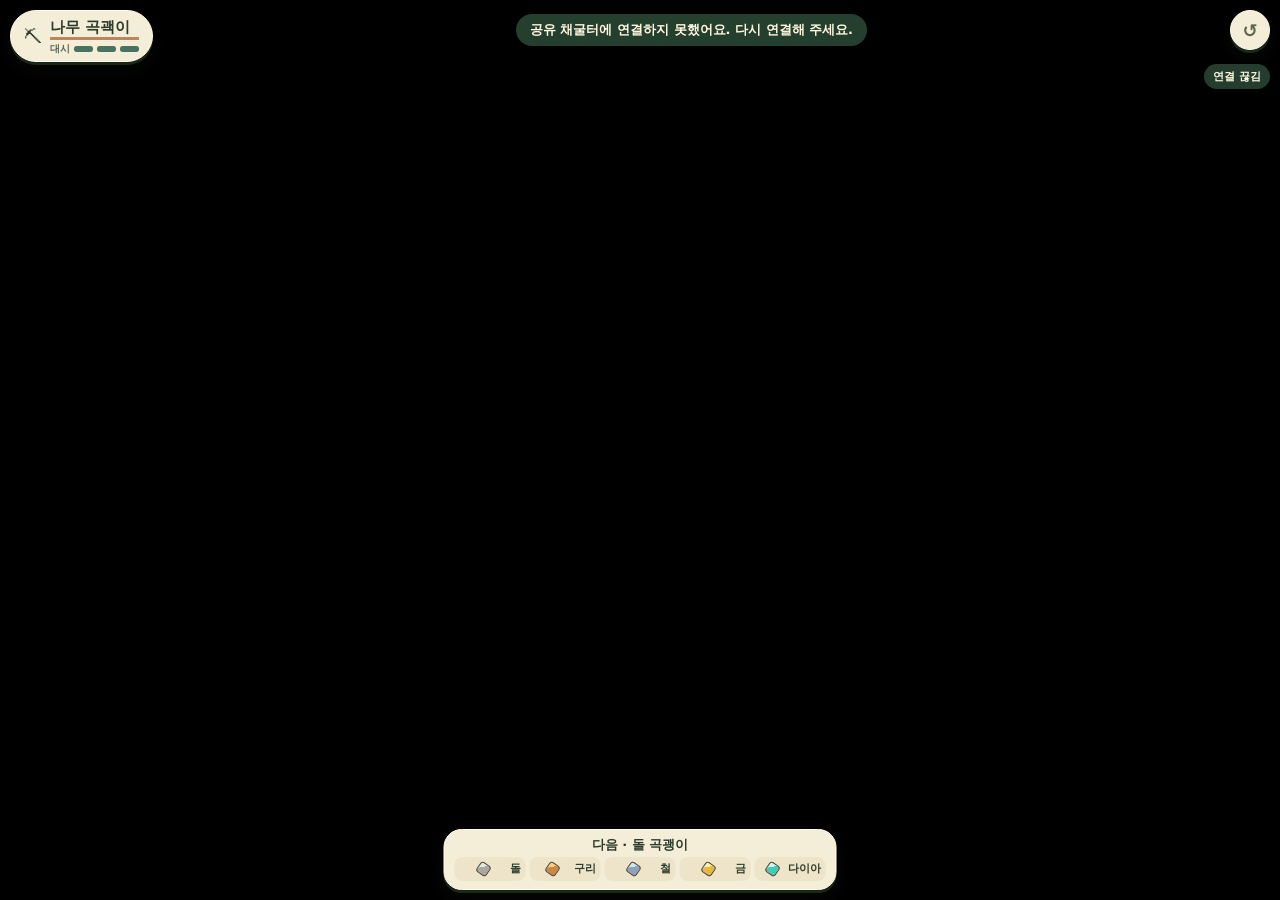
==== fracture.html @ 0baeaced "[build] 곡갱이.io GitHub Pages 클라이언트 초기 배포" ====
<!doctype html>
<html lang="ko">
    <head>
        <meta charset="utf-8" />
        <meta name="viewport" content="width=device-width, initial-scale=1, viewport-fit=cover" />
        <meta name="theme-color" content="#8fb36a" />
        <title>곡갱이.io 채굴터</title>
        <link rel="stylesheet" href="./fracture.css" />
        <script type="module" src="./fracture.js"></script>
    </head>
    <body>
        <main class="fracture" aria-label="광석을 캐서 곡괭이를 개조하는 목업">
            <canvas id="field" aria-label="광물 몹과 파편이 있는 채굴터"></canvas>

            <header class="top">
                <section class="tool-card" aria-label="내 곡갱이">
                    <span class="tool-icon" aria-hidden="true">⛏</span>
                    <div class="tool-info">
                        <strong id="tool">나무 곡괙이</strong>
                        <div id="dash-meter" role="group" aria-label="대시 충전">
                            <span aria-hidden="true">대시</span>
                        </div>
                    </div>
                </section>
                <p id="status" class="status" role="status" aria-live="polite">
                    광석 표면을 쳐서 쪼개 보세요
                </p>
                <button id="reset" type="button" aria-label="처음 상태로 되돌리기">
                    <span aria-hidden="true">↺</span>
                </button>
            </header>

            <aside id="online-panel" aria-label="채굴터 정보" hidden>
                <span id="connection-status" role="status"></span>
                <div id="center-compass" hidden>
                    <span class="compass-arrow" aria-hidden="true"></span>
                    <span id="center-distance"></span>
                </div>
            </aside>

            <section class="touch-sticks" aria-label="터치 조작">
                <div class="stick-control">
                    <div class="stick-pad" id="move-stick" aria-label="대시 방향">
                        <span class="stick-knob" aria-hidden="true">✥</span>
                    </div>
                    <span>대시</span>
                </div>
                <div class="stick-control">
                    <button type="button" class="stick-pad" id="attack-button" aria-label="공격">
                        <span class="stick-knob" aria-hidden="true">⛏</span>
                    </button>
                    <span>공격</span>
                </div>
            </section>

            <footer class="bag" aria-label="곡괭이 개조 재료">
                <strong id="next-tool">다음 · 돌 곡괭이</strong>
                <ul id="ingredients" aria-label="보유량과 필요한 양"></ul>
            </footer>
        </main>
    </body>
</html>
---- fracture.css ----
:root {
    font-family: 'Malgun Gothic', 'Apple SD Gothic Neo', system-ui, sans-serif;
    color: #2c3b2c;
    background: #a6c878;
    color-scheme: light;
    --card: #fff8e2f4;
    --card-edge: #fffbea;
    --ink: #2c3b2c;
    --sub: #5f664d;
    --shadow: 0 3px 0 #3e5a3a66, 0 8px 18px #2e452c22;
    --safe-top: max(10px, env(safe-area-inset-top));
    --safe-bottom: max(10px, env(safe-area-inset-bottom));
    --side: max(10px, env(safe-area-inset-left));
}
* {
    box-sizing: border-box;
}
html,
body {
    margin: 0;
    height: 100%;
    overflow: hidden;
    overscroll-behavior: none;
    -webkit-tap-highlight-color: transparent;
    -webkit-user-select: none;
    user-select: none;
}
button {
    font: inherit;
    color: inherit;
    cursor: pointer;
}
button:focus-visible {
    outline: 3px solid #fff3a0;
    outline-offset: 2px;
}
button:disabled {
    cursor: default;
}

.fracture {
    position: relative;
    width: 100%;
    height: 100dvh;
    min-height: 360px;
    overflow: hidden;
    background: radial-gradient(ellipse at 50% 46%, #c3dc90 0%, #a6c878 55%, #86ab62 100%);
}
#field {
    position: absolute;
    inset: 0;
    display: block;
    width: 100%;
    height: 100%;
    touch-action: none;
}
.touch-sticks {
    display: none;
}
.stick-control {
    display: grid;
    justify-items: center;
    gap: 4px;
    color: #fff5d8;
    font-size: 12px;
    font-weight: 850;
    text-shadow: 0 1px 2px #233d2c;
}
.stick-pad {
    display: grid;
    place-items: center;
    width: var(--stick-size);
    aspect-ratio: 1;
    border-radius: 50%;
    border: 2px solid #ffebbb9e;
    background: #294737b3;
    box-shadow:
        inset 0 0 0 4px #142c254d,
        0 3px 8px #172e2655;
    touch-action: none;
    pointer-events: auto;
}
.stick-pad[data-held] {
    border-color: #ffde91;
}
.stick-knob {
    display: grid;
    place-items: center;
    width: 49%;
    aspect-ratio: 1;
    border: 2px solid #fff2cb;
    border-radius: 50%;
    background: #e6d5a5;
    box-shadow: 0 3px 0 #9a835a;
    color: #554631;
    font-size: 23px;
    line-height: 1;
    pointer-events: none;
}
#attack-button .stick-knob {
    background: #f0c581;
}
#attack-button {
    padding: 0;
}
#attack-button:active .stick-knob {
    transform: scale(0.92);
    background: #ffe1a1;
}
@media (pointer: coarse) {
    .fracture {
        --stick-size: clamp(76px, 23vw, 110px);
    }
    .touch-sticks {
        position: absolute;
        inset: auto max(20px, env(safe-area-inset-right)) calc(var(--safe-bottom) + 82px)
            max(20px, env(safe-area-inset-left));
        display: flex;
        justify-content: space-between;
        pointer-events: none;
    }
}
@media (pointer: coarse) and (orientation: landscape) {
    .fracture {
        --stick-size: clamp(68px, 18vh, 92px);
    }
    .touch-sticks {
        bottom: calc(var(--safe-bottom) + 8px);
    }
}
/* ───── 위: 곡갱이 · 상태 한 줄 · 다시 ───── */
.top {
    position: absolute;
    top: var(--safe-top);
    left: var(--side);
    right: var(--side);
    display: grid;
    grid-template-columns: auto 1fr auto;
    align-items: start;
    gap: 10px;
    pointer-events: none;
}
.top > * {
    pointer-events: auto;
}
.tool-card {
    display: flex;
    align-items: center;
    gap: 8px;
    padding: 7px 13px;
    border: 1px solid var(--card-edge);
    border-radius: 999px;
    background: var(--card);
    box-shadow: var(--shadow);
}
.tool-icon {
    font-size: 18px;
}
#tool {
    font-size: 15px;
    font-weight: 900;
    white-space: nowrap;
    border-bottom: 3px solid var(--tool-color, #b9875f);
}
.tool-info {
    display: grid;
    gap: 4px;
}
#dash-meter {
    display: flex;
    align-items: center;
    gap: 4px;
    color: #586758;
    font-size: 10px;
    line-height: 1;
    font-weight: 850;
}
.dash-charge {
    position: relative;
    width: 19px;
    height: 6px;
    overflow: hidden;
    border-radius: 999px;
    background: #cfcab5;
    box-shadow: inset 0 0 0 1px #918c6d6a;
}
.dash-charge::before {
    content: '';
    position: absolute;
    inset: 0;
    transform: scaleX(var(--dash-fill, 1));
    transform-origin: left center;
    background: #487361;
}
#move-stick[data-dashing] .stick-knob {
    background: #f7ce7c;
}
.status {
    justify-self: center;
    max-width: 440px;
    margin: 4px 0 0;
    padding: 7px 14px;
    border-radius: 999px;
    background: #2f4f3acc;
    color: #fff8e1;
    font-size: 13px;
    font-weight: 800;
    line-height: 1.35;
    text-align: center;
    pointer-events: none;
}
.status:empty {
    visibility: hidden;
}
#reset {
    grid-column: -2;
    grid-row: 1;
    display: grid;
    place-items: center;
    width: 40px;
    height: 40px;
    border: 1px solid var(--card-edge);
    border-radius: 50%;
    background: var(--card);
    box-shadow: var(--shadow);
    font-size: 18px;
    font-weight: 900;
    color: var(--sub);
}
#reset[hidden],
#online-panel[hidden],
#center-compass[hidden] {
    display: none;
}
#online-panel {
    position: absolute;
    right: var(--side);
    top: calc(var(--safe-top) + 54px);
    display: grid;
    justify-items: end;
    gap: 5px;
    pointer-events: none;
    font-size: 11px;
    font-weight: 800;
    color: #fff8de;
}
#connection-status,
#center-compass {
    padding: 5px 9px;
    border-radius: 999px;
    background: #294535e3;
}
#center-compass {
    display: flex;
    gap: 6px;
    align-items: center;
    color: #ffdc93;
}
.compass-arrow {
    width: 12px;
    height: 12px;
    display: inline-block;
    background: currentColor;
    clip-path: polygon(100% 50%, 0 0, 23% 50%, 0 100%);
    transform: rotate(var(--bearing, 0rad));
}
@media (max-width: 640px) and (orientation: portrait) {
    #online-panel {
        top: calc(var(--safe-top) + 87px);
    }
}

/* 다음 곡괭이에 필요한 재료와 가방의 보유 수 */
.bag {
    position: absolute;
    left: 50%;
    bottom: var(--safe-bottom);
    transform: translateX(-50%);
    display: grid;
    justify-items: center;
    gap: 5px;
    width: max-content;
    max-width: calc(100% - 2 * var(--side));
    padding: 8px 10px;
    border: 1px solid var(--card-edge);
    border-radius: 18px;
    background: var(--card);
    box-shadow: var(--shadow);
    color: var(--ink);
}
#next-tool {
    font-size: 13px;
    line-height: 1.1;
}
#ingredients {
    display: flex;
    gap: 4px;
    margin: 0;
    padding: 0;
    list-style: none;
}
#ingredients li:not([hidden]) {
    display: grid;
    grid-template-columns: 1fr auto;
    align-items: center;
    justify-items: center;
    gap: 1px 3px;
    min-width: clamp(47px, 14vw, 71px);
    padding: 4px 5px;
    border-radius: 8px;
    background: #eee4c9;
    font-size: 11px;
    font-weight: 750;
}
#ingredients b {
    grid-column: 1 / -1;
    font-size: 15px;
    font-variant-numeric: tabular-nums;
}
.chip {
    width: 12px;
    height: 12px;
    border: 1px solid #4f493e;
    border-radius: 3px;
    background: linear-gradient(135deg, var(--ore-light) 0 34%, var(--ore) 35% 100%);
    transform: rotate(35deg);
}
@media (max-width: 640px) {
    .top {
        grid-template-columns: 1fr auto;
        row-gap: 6px;
    }
    .status {
        grid-column: 1 / -1;
        grid-row: 2;
        margin: 0;
        font-size: 12.5px;
    }
    .tool-card {
        justify-self: start;
    }
}
@media (max-height: 460px) {
    .status {
        display: none;
    }
}
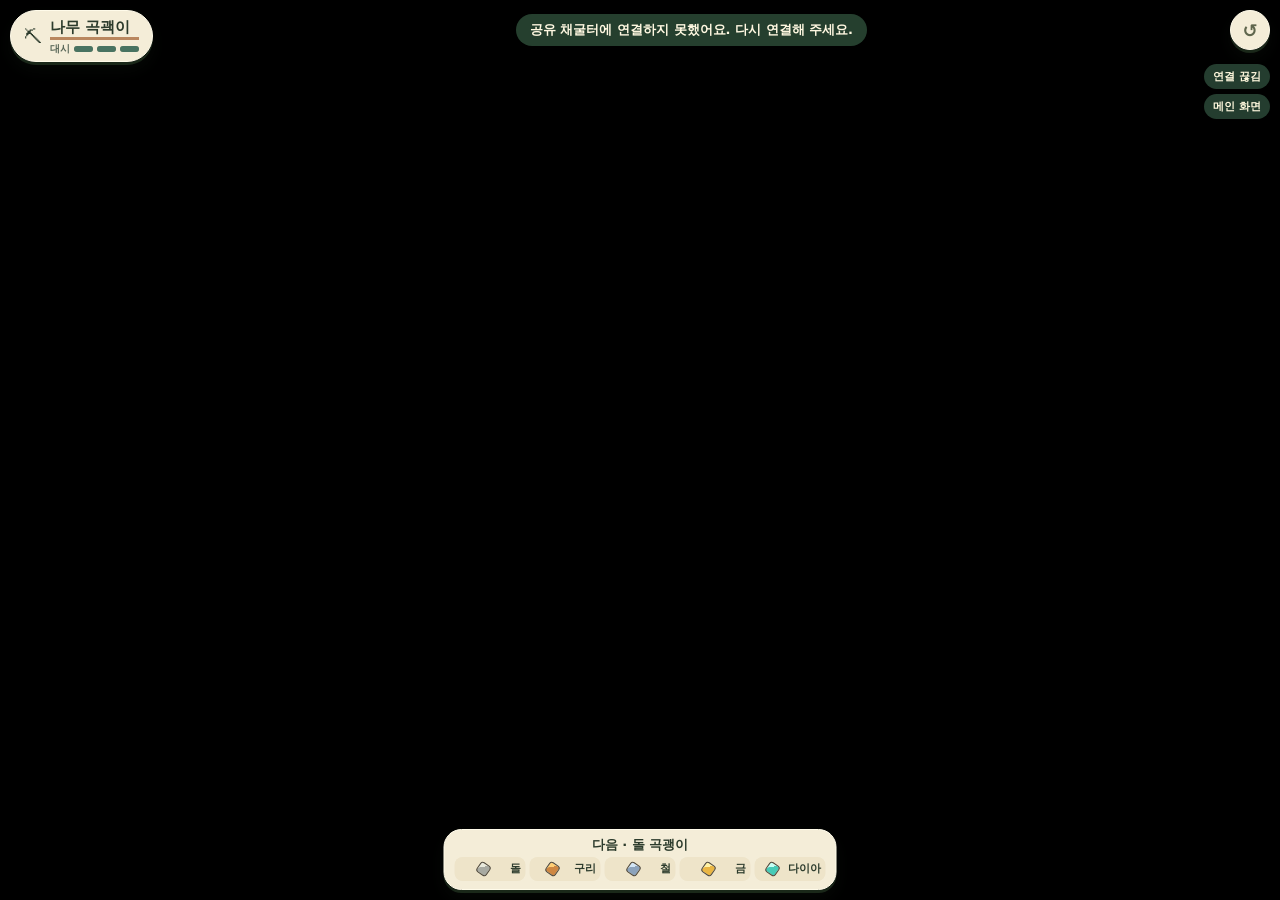
==== commit b0094e86: "[build] 메인 화면과 접속 재시도 배포" ====
--- a/fracture.html
+++ b/fracture.html
@@ -32,6 +32,7 @@
 
             <aside id="online-panel" aria-label="채굴터 정보" hidden>
                 <span id="connection-status" role="status"></span>
+                <a id="return-menu" href="./">메인 화면</a>
                 <div id="center-compass" hidden>
                     <span class="compass-arrow" aria-hidden="true"></span>
                     <span id="center-distance"></span>
--- a/fracture.css
+++ b/fracture.css
@@ -245,10 +245,20 @@
     color: #fff8de;
 }
 #connection-status,
-#center-compass {
+#center-compass,
+#return-menu {
     padding: 5px 9px;
     border-radius: 999px;
     background: #294535e3;
+}
+#return-menu {
+    color: inherit;
+    text-decoration: none;
+    pointer-events: auto;
+}
+#return-menu:focus-visible,
+#return-menu:hover {
+    text-decoration: underline;
 }
 #center-compass {
     display: flex;
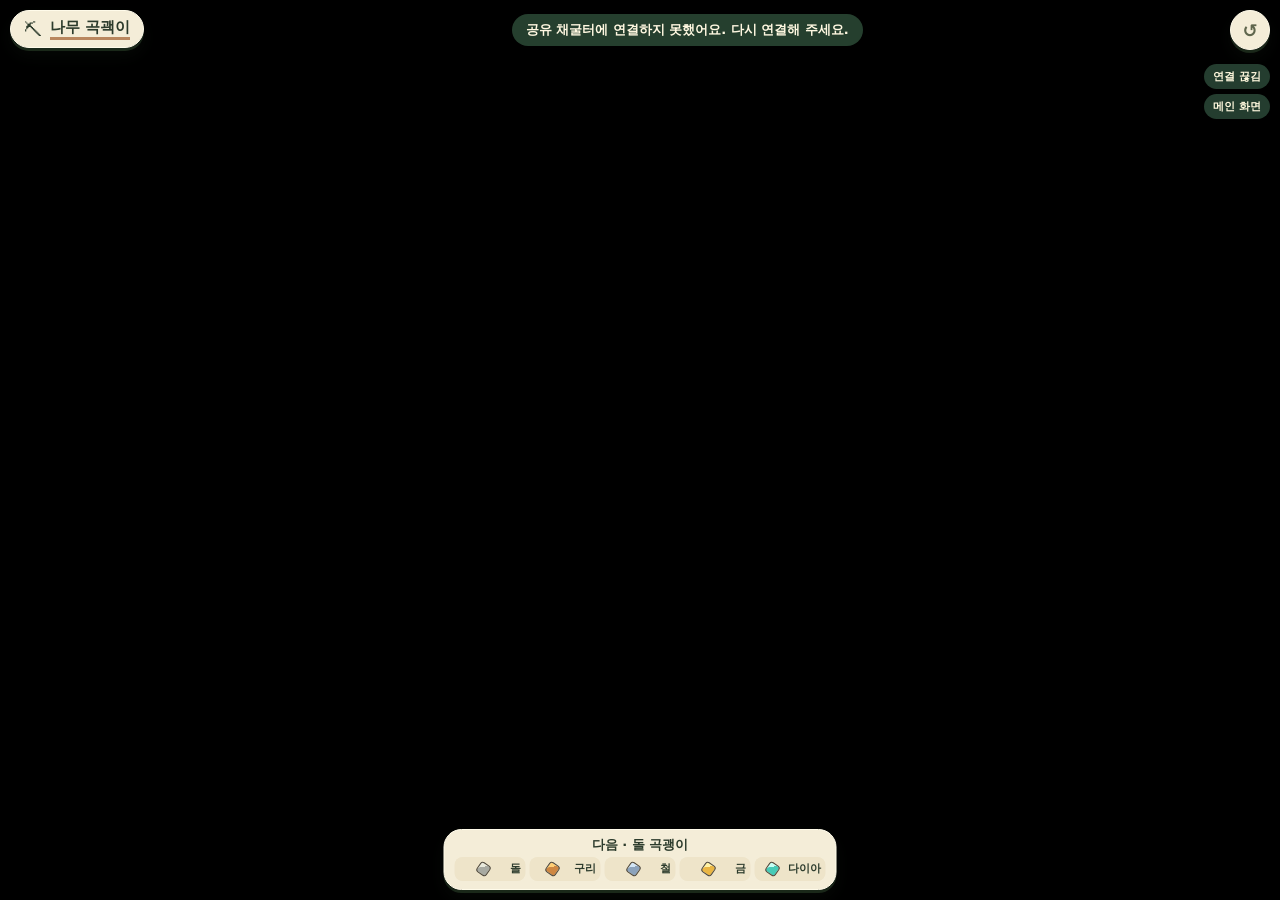
==== commit d7c16ec6: "[build] 일반 이동과 조작 안내 반영" ====
--- a/fracture.html
+++ b/fracture.html
@@ -17,9 +17,6 @@
                     <span class="tool-icon" aria-hidden="true">⛏</span>
                     <div class="tool-info">
                         <strong id="tool">나무 곡괙이</strong>
-                        <div id="dash-meter" role="group" aria-label="대시 충전">
-                            <span aria-hidden="true">대시</span>
-                        </div>
                     </div>
                 </section>
                 <p id="status" class="status" role="status" aria-live="polite">
@@ -41,10 +38,10 @@
 
             <section class="touch-sticks" aria-label="터치 조작">
                 <div class="stick-control">
-                    <div class="stick-pad" id="move-stick" aria-label="대시 방향">
+                    <div class="stick-pad" id="move-stick" aria-label="이동 방향">
                         <span class="stick-knob" aria-hidden="true">✥</span>
                     </div>
-                    <span>대시</span>
+                    <span>이동</span>
                 </div>
                 <div class="stick-control">
                     <button type="button" class="stick-pad" id="attack-button" aria-label="공격">
--- a/fracture.css
+++ b/fracture.css
@@ -166,35 +166,6 @@
     display: grid;
     gap: 4px;
 }
-#dash-meter {
-    display: flex;
-    align-items: center;
-    gap: 4px;
-    color: #586758;
-    font-size: 10px;
-    line-height: 1;
-    font-weight: 850;
-}
-.dash-charge {
-    position: relative;
-    width: 19px;
-    height: 6px;
-    overflow: hidden;
-    border-radius: 999px;
-    background: #cfcab5;
-    box-shadow: inset 0 0 0 1px #918c6d6a;
-}
-.dash-charge::before {
-    content: '';
-    position: absolute;
-    inset: 0;
-    transform: scaleX(var(--dash-fill, 1));
-    transform-origin: left center;
-    background: #487361;
-}
-#move-stick[data-dashing] .stick-knob {
-    background: #f7ce7c;
-}
 .status {
     justify-self: center;
     max-width: 440px;
@@ -355,3 +326,18 @@
         display: none;
     }
 }
+.render-metrics {
+    position: fixed;
+    z-index: 5;
+    left: max(8px, env(safe-area-inset-left));
+    top: calc(max(8px, env(safe-area-inset-top)) + 86px);
+    margin: 0;
+    padding: 7px 9px;
+    border-radius: 6px;
+    background: #152c24e8;
+    color: #e8f5df;
+    font:
+        11px/1.5 ui-monospace,
+        monospace;
+    pointer-events: none;
+}
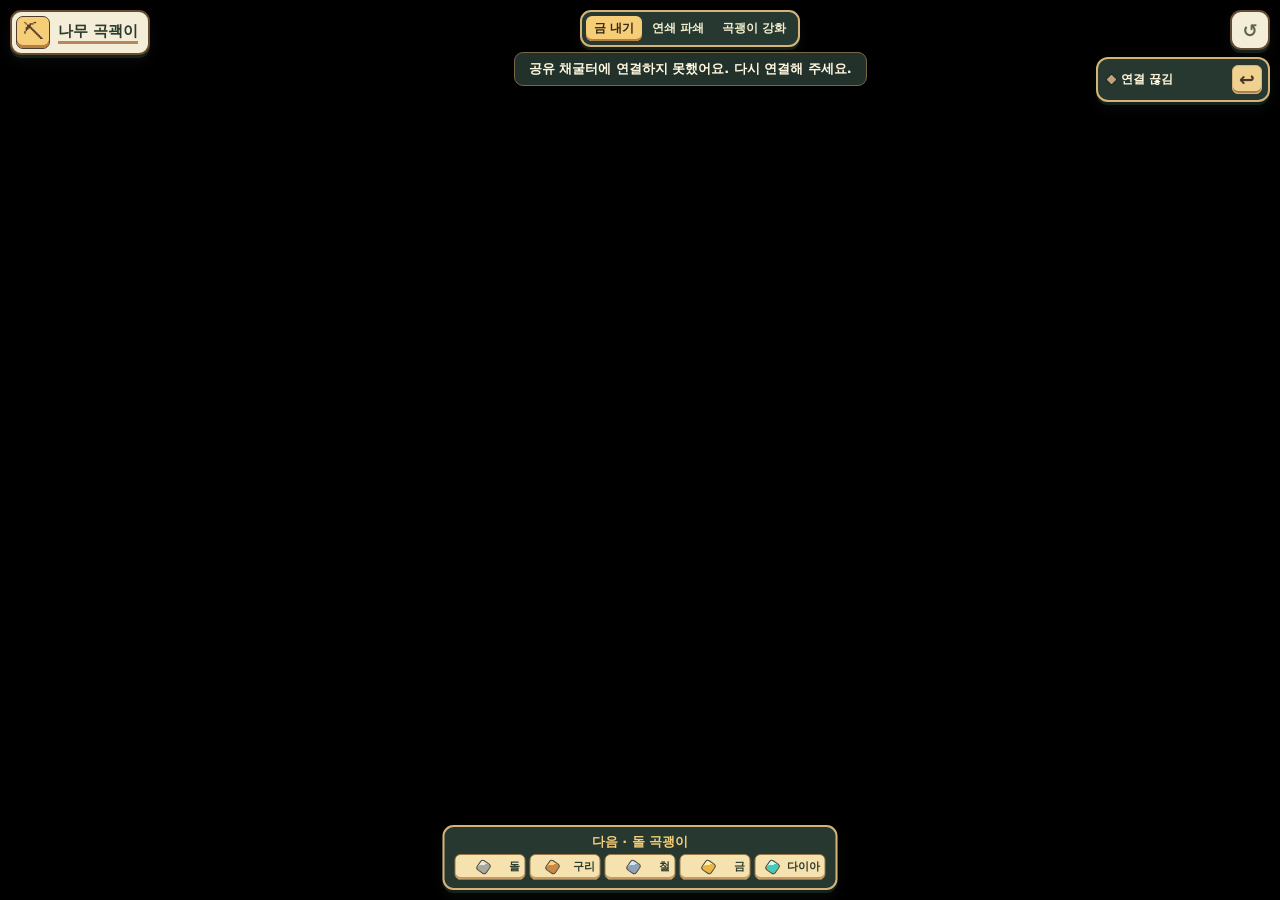
==== commit 56df9a8d: "[build] 곡갱이.io 초반 건틀렛 개선 반영" ====
--- a/fracture.html
+++ b/fracture.html
@@ -9,7 +9,7 @@
         <script type="module" src="./fracture.js"></script>
     </head>
     <body>
-        <main class="fracture" aria-label="광석을 캐서 곡괭이를 개조하는 목업">
+        <main class="fracture" aria-label="채굴터">
             <canvas id="field" aria-label="광물 몹과 파편이 있는 채굴터"></canvas>
 
             <header class="top">
@@ -19,21 +19,43 @@
                         <strong id="tool">나무 곡괙이</strong>
                     </div>
                 </section>
-                <p id="status" class="status" role="status" aria-live="polite">
-                    광석 표면을 쳐서 쪼개 보세요
-                </p>
+                <div class="field-guide">
+                    <ol class="mining-steps" aria-label="채굴 순서">
+                        <li data-phase="strike">금 내기</li>
+                        <li data-phase="ram">연쇄 파쇄</li>
+                        <li data-phase="gather">곡괭이 강화</li>
+                    </ol>
+                    <p id="status" class="status" role="status" aria-live="polite">
+                        가까운 돌에 곡괭이를 휘둘러 금을 내세요
+                    </p>
+                </div>
                 <button id="reset" type="button" aria-label="처음 상태로 되돌리기">
                     <span aria-hidden="true">↺</span>
                 </button>
             </header>
 
             <aside id="online-panel" aria-label="채굴터 정보" hidden>
-                <span id="connection-status" role="status"></span>
-                <a id="return-menu" href="./">메인 화면</a>
+                <div class="mine-panel-header">
+                    <span id="connection-status" role="status"></span>
+                    <a id="return-menu" href="./" aria-label="메인 화면" title="메인 화면">
+                        <span aria-hidden="true">↩</span>
+                    </a>
+                </div>
+                <canvas
+                    id="mine-map"
+                    width="132"
+                    height="94"
+                    aria-label="주변 광맥 지도"
+                    hidden
+                ></canvas>
                 <div id="center-compass" hidden>
                     <span class="compass-arrow" aria-hidden="true"></span>
                     <span id="center-distance"></span>
                 </div>
+                <section id="mine-rank" aria-label="파쇄 순위" hidden>
+                    <strong>파쇄 순위</strong>
+                    <ol id="mine-rank-list"></ol>
+                </section>
             </aside>
 
             <section class="touch-sticks" aria-label="터치 조작">
--- a/fracture.css
+++ b/fracture.css
@@ -4,13 +4,19 @@
     background: #a6c878;
     color-scheme: light;
     --card: #fff8e2f4;
-    --card-edge: #fffbea;
+    --card-edge: #634c32;
     --ink: #2c3b2c;
     --sub: #5f664d;
-    --shadow: 0 3px 0 #3e5a3a66, 0 8px 18px #2e452c22;
+    --shadow: 0 3px 0 #25362d8c, 0 7px 14px #25362d34;
+    --panel: #26382f;
+    --panel-edge: #d4b478;
+    --panel-rule: #786646;
+    --panel-light: #fff8de;
+    --gold: #f6ce78;
     --safe-top: max(10px, env(safe-area-inset-top));
     --safe-bottom: max(10px, env(safe-area-inset-bottom));
     --side: max(10px, env(safe-area-inset-left));
+    --right: max(10px, env(safe-area-inset-right));
 }
 * {
     box-sizing: border-box;
@@ -133,7 +139,7 @@
     position: absolute;
     top: var(--safe-top);
     left: var(--side);
-    right: var(--side);
+    right: var(--right);
     display: grid;
     grid-template-columns: auto 1fr auto;
     align-items: start;
@@ -147,14 +153,24 @@
     display: flex;
     align-items: center;
     gap: 8px;
-    padding: 7px 13px;
-    border: 1px solid var(--card-edge);
-    border-radius: 999px;
+    padding: 4px 10px 4px 4px;
+    border: 2px solid var(--card-edge);
+    border-radius: 11px;
     background: var(--card);
     box-shadow: var(--shadow);
 }
 .tool-icon {
-    font-size: 18px;
+    display: grid;
+    width: 34px;
+    height: 33px;
+    place-items: center;
+    border: 1px solid #503d2d;
+    border-radius: 7px;
+    background: var(--gold);
+    box-shadow: inset 0 -3px #b87e42;
+    color: #533a2b;
+    font-size: 21px;
+    line-height: 1;
 }
 #tool {
     font-size: 15px;
@@ -166,13 +182,52 @@
     display: grid;
     gap: 4px;
 }
+.field-guide {
+    display: grid;
+    justify-items: center;
+    justify-self: center;
+    gap: 5px;
+    min-width: 0;
+    pointer-events: none;
+}
+.mining-steps {
+    display: flex;
+    align-items: center;
+    gap: 2px;
+    margin: 0;
+    padding: 4px;
+    border: 2px solid var(--panel-edge);
+    border-radius: 11px;
+    background: var(--panel);
+    box-shadow: var(--shadow);
+    color: #f1efce;
+    list-style: none;
+    white-space: nowrap;
+    font-size: 12px;
+    font-weight: 850;
+}
+.mining-steps li {
+    padding: 4px 8px;
+    border-radius: 6px;
+}
+.fracture:not([data-mining-step]) [data-phase='strike'],
+.fracture[data-mining-step='strike'] [data-phase='strike'],
+.fracture[data-mining-step='ram'] [data-phase='ram'],
+.fracture[data-mining-step='gather'] [data-phase='gather'] {
+    background: var(--gold);
+    box-shadow: inset 0 -2px #b87e42;
+    color: #322918;
+}
+.fracture[data-mining-step='delve'] .mining-steps {
+    display: none;
+}
 .status {
-    justify-self: center;
     max-width: 440px;
-    margin: 4px 0 0;
+    margin: 0;
     padding: 7px 14px;
-    border-radius: 999px;
-    background: #2f4f3acc;
+    border: 1px solid var(--panel-rule);
+    border-radius: 9px;
+    background: #26382fe8;
     color: #fff8e1;
     font-size: 13px;
     font-weight: 800;
@@ -190,8 +245,8 @@
     place-items: center;
     width: 40px;
     height: 40px;
-    border: 1px solid var(--card-edge);
-    border-radius: 50%;
+    border: 2px solid var(--card-edge);
+    border-radius: 11px;
     background: var(--card);
     box-shadow: var(--shadow);
     font-size: 18px;
@@ -205,49 +260,145 @@
 }
 #online-panel {
     position: absolute;
-    right: var(--side);
-    top: calc(var(--safe-top) + 54px);
-    display: grid;
-    justify-items: end;
+    right: var(--right);
+    top: var(--safe-top);
+    display: grid;
+    grid-template-columns: minmax(0, 1fr);
+    width: 174px;
+    gap: 6px;
+    padding: 6px;
+    border: 2px solid var(--panel-edge);
+    border-radius: 12px;
+    background: var(--panel);
+    box-shadow: var(--shadow);
+    pointer-events: none;
+    font-size: 12px;
+    font-weight: 800;
+    color: var(--panel-light);
+}
+#online-panel:not([data-phase='online']):not([data-phase='connecting']) {
+    top: calc(var(--safe-top) + 47px);
+}
+.mine-panel-header {
+    display: grid;
+    grid-template-columns: minmax(0, 1fr) auto;
+    align-items: center;
+    gap: 4px;
+    min-width: 0;
+}
+#connection-status {
+    display: flex;
+    align-items: center;
     gap: 5px;
-    pointer-events: none;
-    font-size: 11px;
-    font-weight: 800;
-    color: #fff8de;
-}
-#connection-status,
-#center-compass,
+    padding-inline-start: 3px;
+}
+#connection-status::before {
+    flex: none;
+    width: 7px;
+    height: 7px;
+    border: 1px solid #1c291f;
+    border-radius: 2px;
+    background: #bea282;
+    content: '';
+    transform: rotate(45deg);
+}
+#online-panel[data-phase='online'] #connection-status::before {
+    background: #b9e296;
+    box-shadow: 0 0 0 1px #63805a;
+}
 #return-menu {
-    padding: 5px 9px;
-    border-radius: 999px;
-    background: #294535e3;
-}
-#return-menu {
-    color: inherit;
+    display: grid;
+    flex: none;
+    width: 30px;
+    height: 29px;
+    place-items: center;
+    border: 1px solid var(--panel-edge);
+    border-radius: 6px;
+    background: #f0d290;
+    box-shadow: inset 0 -2px #af7c4d;
+    color: #4b3728;
+    font-size: 19px;
+    line-height: 1;
     text-decoration: none;
     pointer-events: auto;
 }
 #return-menu:focus-visible,
 #return-menu:hover {
-    text-decoration: underline;
+    outline: 2px solid #fff0b1;
+    outline-offset: 2px;
 }
 #center-compass {
     display: flex;
     gap: 6px;
     align-items: center;
-    color: #ffdc93;
+    padding: 5px 7px;
+    border: 1px solid var(--panel-rule);
+    border-radius: 6px;
+    background: #3b4634;
+    color: var(--gold);
 }
 .compass-arrow {
-    width: 12px;
+    flex: 0 0 12px;
     height: 12px;
     display: inline-block;
     background: currentColor;
     clip-path: polygon(100% 50%, 0 0, 23% 50%, 0 100%);
     transform: rotate(var(--bearing, 0rad));
 }
+#mine-map:not([hidden]) {
+    display: block;
+    width: 100%;
+    height: auto;
+    border: 1px solid var(--panel-rule);
+    border-radius: 7px;
+}
+#mine-rank:not([hidden]) {
+    display: grid;
+    padding: 5px 4px 2px;
+    gap: 4px;
+    border-top: 1px solid var(--panel-rule);
+}
+#mine-rank > strong {
+    color: var(--gold);
+}
+#mine-rank-list {
+    margin: 0;
+    padding-left: 17px;
+    font-variant-numeric: tabular-nums;
+}
+#mine-rank-list li {
+    padding-left: 2px;
+    color: var(--panel-light);
+    line-height: 1.5;
+}
+#mine-rank-list li[data-self='true'] {
+    color: var(--gold);
+}
+#mine-rank-list b {
+    float: right;
+}
+@media (max-width: 640px) {
+    #online-panel {
+        width: 142px;
+        font-size: 11px;
+    }
+}
+@media (max-height: 460px) {
+    #mine-map:not([hidden]),
+    #mine-rank:not([hidden]) {
+        display: none;
+    }
+}
 @media (max-width: 640px) and (orientation: portrait) {
-    #online-panel {
-        top: calc(var(--safe-top) + 87px);
+    #online-panel,
+    #online-panel:not([data-phase='online']):not([data-phase='connecting']) {
+        top: calc(var(--safe-top) + 135px);
+    }
+}
+@media (pointer: coarse) {
+    #return-menu {
+        width: 36px;
+        height: 34px;
     }
 }
 
@@ -263,15 +414,16 @@
     width: max-content;
     max-width: calc(100% - 2 * var(--side));
     padding: 8px 10px;
-    border: 1px solid var(--card-edge);
-    border-radius: 18px;
-    background: var(--card);
+    border: 2px solid var(--panel-edge);
+    border-radius: 11px;
+    background: var(--panel);
     box-shadow: var(--shadow);
-    color: var(--ink);
+    color: var(--panel-light);
 }
 #next-tool {
     font-size: 13px;
     line-height: 1.1;
+    color: var(--gold);
 }
 #ingredients {
     display: flex;
@@ -288,8 +440,11 @@
     gap: 1px 3px;
     min-width: clamp(47px, 14vw, 71px);
     padding: 4px 5px;
-    border-radius: 8px;
-    background: #eee4c9;
+    border: 1px solid #997846;
+    border-radius: 6px;
+    background: #f6e2af;
+    box-shadow: inset 0 -2px #c39a65;
+    color: var(--ink);
     font-size: 11px;
     font-weight: 750;
 }
@@ -311,10 +466,11 @@
         grid-template-columns: 1fr auto;
         row-gap: 6px;
     }
-    .status {
+    .field-guide {
         grid-column: 1 / -1;
         grid-row: 2;
-        margin: 0;
+    }
+    .status {
         font-size: 12.5px;
     }
     .tool-card {
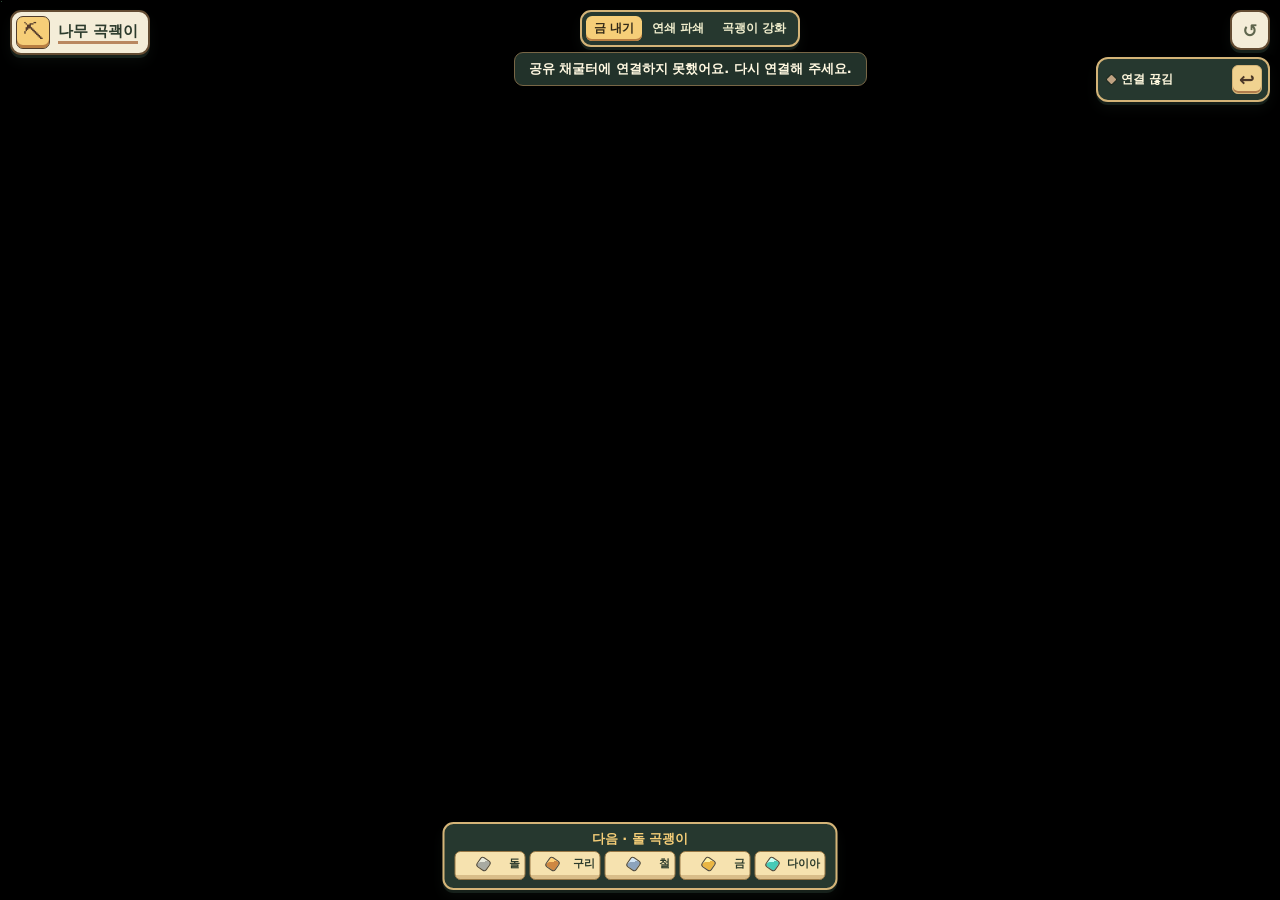
==== commit 40db11d3: "[build] 황금 원정과 대광맥 전투 검증본 반영" ====
--- a/fracture.html
+++ b/fracture.html
@@ -57,6 +57,11 @@
                     <ol id="mine-rank-list"></ol>
                 </section>
             </aside>
+            <section id="expedition-boss" aria-label="대광맥 상태" hidden>
+                <strong id="expedition-plates"></strong>
+                <div id="expedition-meter" aria-hidden="true"></div>
+                <span id="expedition-opening"></span>
+            </section>
 
             <section class="touch-sticks" aria-label="터치 조작">
                 <div class="stick-control">
--- a/fracture.css
+++ b/fracture.css
@@ -358,6 +358,82 @@
     gap: 4px;
     border-top: 1px solid var(--panel-rule);
 }
+#expedition-boss:not([hidden]) {
+    position: absolute;
+    top: calc(var(--safe-top) + 52px);
+    left: var(--side);
+    width: min(232px, calc(100% - 24px));
+    display: grid;
+    justify-items: center;
+    gap: 5px;
+    box-sizing: border-box;
+    padding: 9px 13px;
+    border: 2px solid #d5a19c;
+    border-radius: 12px;
+    background: #352d43ef;
+    box-shadow: 0 4px 0 #25233170;
+    color: #fff0dc;
+    font-size: 14px;
+    pointer-events: none;
+}
+#expedition-boss[data-exposed='true'] {
+    border-color: #9fe5d5;
+    background: #2d4b42ef;
+}
+#expedition-boss[data-completed='true'] {
+    border-color: #f0d19a;
+}
+#expedition-meter:not([hidden]) {
+    position: relative;
+    width: 100%;
+    height: 9px;
+    overflow: hidden;
+    border: 1px solid #201c29;
+    border-radius: 4px;
+    background: #221d2a;
+}
+#expedition-meter::before,
+#expedition-meter::after {
+    content: '';
+    position: absolute;
+    inset: 0;
+}
+#expedition-meter::before {
+    width: calc(100% * var(--plates, 0));
+    background: linear-gradient(90deg, #9e568e, #edac9f);
+    transition: width 140ms ease-out;
+}
+#expedition-boss[data-exposed='true'] #expedition-meter::before {
+    background: #94ddc5;
+}
+#expedition-meter::after {
+    background: repeating-linear-gradient(
+        90deg,
+        transparent 0 calc(var(--division, 20%) - 2px),
+        #211e29 calc(var(--division, 20%) - 2px) var(--division, 20%)
+    );
+}
+#expedition-opening {
+    color: #eed4c7;
+    font-weight: 600;
+    font-size: 12px;
+}
+#expedition-boss[data-exposed='true'] #expedition-opening {
+    color: #bcf6e8;
+}
+@media (max-width: 640px) and (orientation: portrait) {
+    #expedition-boss:not([hidden]) {
+        top: calc(var(--safe-top) + 135px);
+        left: var(--side);
+        transform: none;
+        width: min(178px, calc(50% - var(--side)));
+    }
+}
+@media (max-height: 460px) {
+    #expedition-boss:not([hidden]) {
+        top: var(--safe-top);
+    }
+}
 #mine-rank > strong {
     color: var(--gold);
 }
@@ -442,8 +518,11 @@
     padding: 4px 5px;
     border: 1px solid #997846;
     border-radius: 6px;
-    background: #f6e2af;
-    box-shadow: inset 0 -2px #c39a65;
+    background:
+        linear-gradient(90deg, var(--ore) 0 var(--progress, 0%), #d9bd89 var(--progress, 0%) 100%)
+            bottom / 100% 4px no-repeat,
+        #f6e2af;
+    padding-bottom: 7px;
     color: var(--ink);
     font-size: 11px;
     font-weight: 750;
